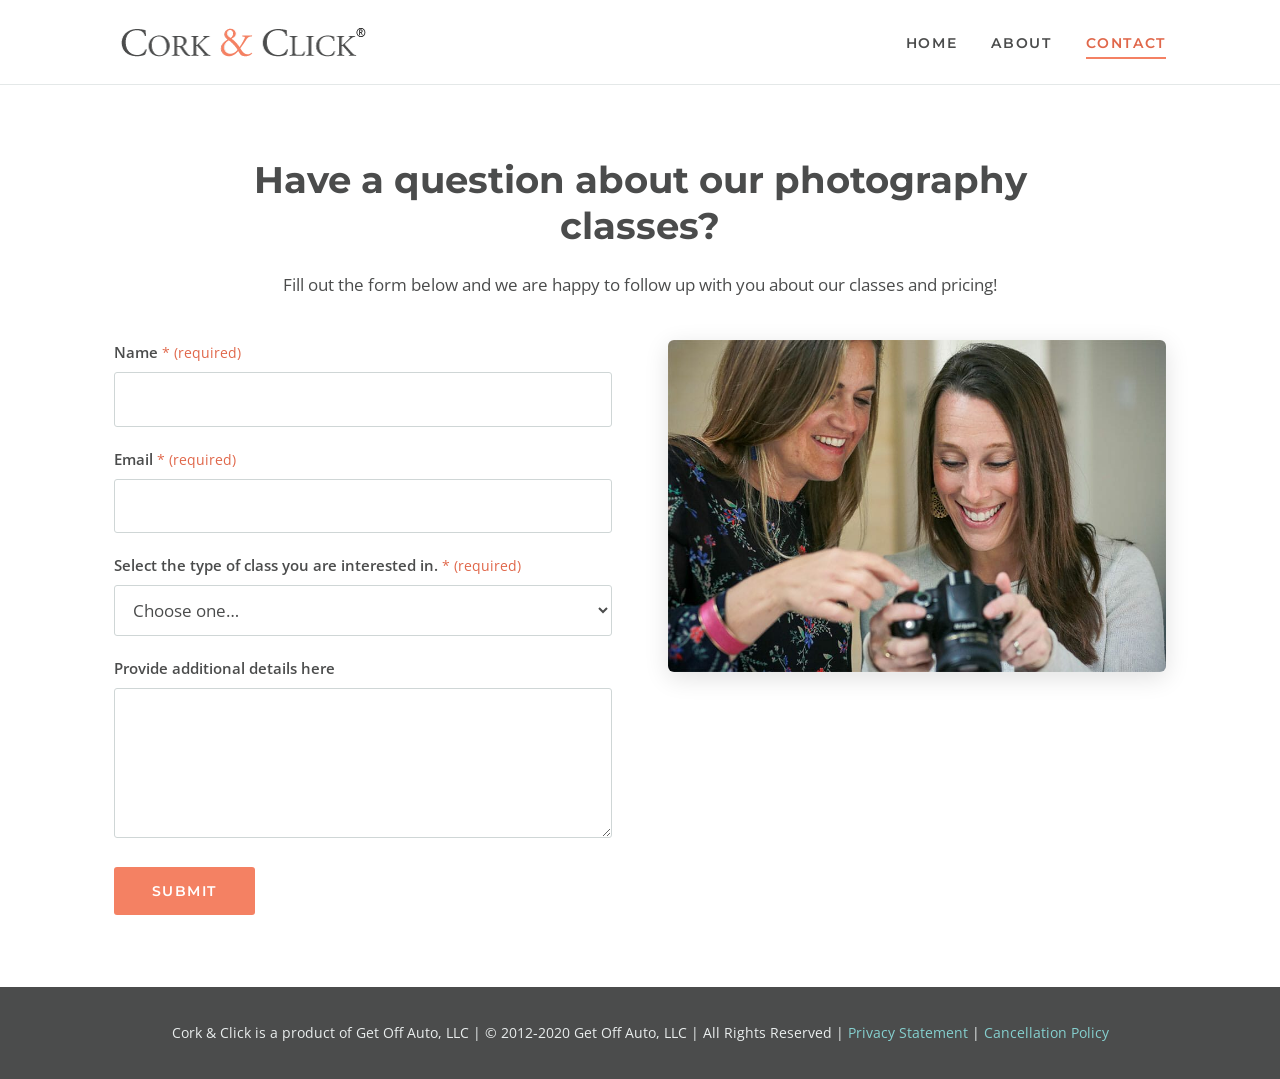
==== contact.html @ 8bd44e90 "Add files via upload" ====
<!DOCTYPE html>
<html lang="en">
<head>
<meta charset="utf-8">
<meta name="viewport" content="width=device-width, initial-scale=1">
<title>Contact – Cork &amp; Click</title>
<meta name="description" content="Contact Cork &amp; Click about photography classes and pricing.">
<link rel="icon" type="image/png" href="images/favicon.png">
<link rel="preconnect" href="https://fonts.googleapis.com"><link rel="preconnect" href="https://fonts.gstatic.com" crossorigin><link href="https://fonts.googleapis.com/css2?family=Montserrat:wght@500;600;700&family=Open+Sans:wght@400;600;700&display=swap" rel="stylesheet">
<link rel="stylesheet" href="css/style.css">
</head>
<body>
<a class="skip" href="#content">Skip to content</a>
<header class="site-header"><div class="wrap">
  <a class="logo" href="index.html"><img src="images/CorkandClick_Header_logo.png" width="260" height="45" alt="Cork &amp; Click Logo"></a>
  <button class="nav-toggle" aria-label="Menu" aria-expanded="false" aria-controls="site-nav"><span></span></button>
  <nav class="nav" id="site-nav" aria-label="Main"><ul><li><a href="index.html">Home</a></li><li><a href="about.html">About</a></li><li><a href="contact.html" aria-current="page">Contact</a></li></ul></nav>
</div></header>
<main id="content">

<section><div class="wrap">
  <div class="center narrow" style="margin:0 auto 40px">
    <h1 style="font-size:clamp(1.6rem,3.2vw,2.3rem)">Have a question about our photography classes?</h1>
    <p>Fill out the form below and we are happy to follow up with you about our classes and pricing!</p>
  </div>
  <div class="contact-grid">
    <!-- Replace YOUR_FORM_ID with your Formspree form ID (https://formspree.io). See README. -->
    <form action="https://formspree.io/f/YOUR_FORM_ID" method="POST">
      <div class="field"><label for="name">Name <span class="req">* (required)</span></label><input type="text" id="name" name="name" required autocomplete="name"></div>
      <div class="field"><label for="email">Email <span class="req">* (required)</span></label><input type="email" id="email" name="email" required autocomplete="email"></div>
      <div class="field"><label for="type">Select the type of class you are interested in. <span class="req">* (required)</span></label>
        <select id="type" name="class_type" required>
          <option value="" disabled selected>Choose one&hellip;</option>
          <option>Private Lesson</option><option>Group Basic Photography Class</option><option>Group iPhone Photography Class</option><option>Just have questions!</option>
        </select></div>
      <div class="field"><label for="details">Provide additional details here</label><textarea id="details" name="message"></textarea></div>
      <input class="hp" type="text" name="_gotcha" tabindex="-1" autocomplete="off" aria-hidden="true">
      <input type="hidden" name="_subject" value="Cork & Click website inquiry">
      <button class="btn" type="submit">Submit</button>
    </form>
    <img class="contact-img" src="images/Learning.jpg" alt="Two women looking at a camera together" width="900" height="600" loading="lazy">
  </div>
</div></section>

</main>
<footer class="site-footer"><div class="wrap"><p>Cork &amp; Click is a product of Get Off Auto, LLC | &copy; 2012-2020 Get Off Auto, LLC | All Rights Reserved | <a href="privacy.html">Privacy Statement</a> | <a href="cancellation.html">Cancellation Policy</a></p></div></footer>
<script src="js/main.js" defer></script>
</body>
</html>
---- css/style.css ----
:root{
  --ink:#4b4c4c; --ink-soft:#6b6c6c; --coral:#f48163; --coral-dark:#e0674a;
  --teal:#85d0cf; --teal-dark:#5fb8b7; --paper:#fff; --tint:#f4fafa; --line:#e4e8e8;
  --max:1100px;
}
*{box-sizing:border-box}
html{scroll-behavior:smooth}
body{margin:0;font-family:"Open Sans",system-ui,-apple-system,"Segoe UI",Roboto,Arial,sans-serif;font-size:17px;line-height:1.7;color:var(--ink);background:var(--paper)}
img{max-width:100%;height:auto;display:block}
a{color:var(--coral-dark);text-decoration:none}
a:hover{text-decoration:underline}
h1,h2,h3,h4{font-family:"Montserrat","Open Sans",system-ui,sans-serif;line-height:1.25;margin:0 0 .6em;color:var(--ink)}
h1{font-size:clamp(2rem,5vw,3.2rem);font-weight:700}
h2{font-size:clamp(1.5rem,3vw,2.1rem);font-weight:600}
h3{font-size:1.3rem;font-weight:600}
p{margin:0 0 1.1em}
.wrap{max-width:var(--max);margin:0 auto;padding:0 24px}
.skip{position:absolute;left:-999px;top:0;background:#fff;padding:8px 12px;z-index:100}
.skip:focus{left:8px;top:8px}

/* header */
.site-header{position:sticky;top:0;z-index:50;background:rgba(255,255,255,.97);border-bottom:1px solid var(--line)}
.site-header .wrap{display:flex;align-items:center;justify-content:space-between;min-height:84px}
.logo img{width:260px;height:auto}
.nav ul{list-style:none;margin:0;padding:0;display:flex;gap:34px}
.nav a{font-family:"Montserrat",sans-serif;font-weight:600;font-size:.85rem;letter-spacing:.12em;text-transform:uppercase;color:var(--ink);padding:6px 0;border-bottom:2px solid transparent}
.nav a:hover,.nav a[aria-current="page"]{color:var(--coral-dark);border-bottom-color:var(--coral);text-decoration:none}
.nav-toggle{display:none;background:none;border:0;padding:8px;cursor:pointer}
.nav-toggle span,.nav-toggle span::before,.nav-toggle span::after{display:block;width:26px;height:2px;background:var(--ink);position:relative;content:""}
.nav-toggle span::before{position:absolute;top:-8px}.nav-toggle span::after{position:absolute;top:8px}
@media(max-width:760px){
  .logo img{width:200px}
  .nav-toggle{display:block}
  .nav{display:none;position:absolute;left:0;right:0;top:100%;background:#fff;border-bottom:1px solid var(--line)}
  .nav.open{display:block}
  .nav ul{flex-direction:column;gap:0;padding:8px 24px 16px}
  .nav a{display:block;padding:12px 0;border-bottom:1px solid var(--line)}
}

/* hero */
.hero{position:relative;color:#fff;text-align:center;background:#333 center/cover no-repeat fixed;padding:130px 0 120px}
.hero::before{content:"";position:absolute;inset:0;background:rgba(30,40,40,.52)}
.hero .wrap{position:relative;max-width:820px}
.hero h1{color:#fff;text-shadow:0 2px 12px rgba(0,0,0,.35)}
.hero p{font-size:1.2rem;margin-bottom:.7em;text-shadow:0 1px 8px rgba(0,0,0,.4)}
@media(max-width:900px){.hero{background-attachment:scroll;padding:90px 0 80px}}

section{padding:72px 0}
.center{text-align:center}
.lead{font-size:1.25rem;max-width:760px;margin-left:auto;margin-right:auto}
.tint{background:var(--tint)}
.accent{display:block;width:70px;height:4px;background:var(--coral);margin:0 auto 28px;border-radius:2px}

.cols3{display:grid;grid-template-columns:repeat(3,1fr);gap:40px}
.cols3 .col{padding-top:22px;border-top:4px solid var(--teal)}
@media(max-width:860px){.cols3{grid-template-columns:1fr;gap:28px}}

.photo-band{height:380px;background:center 40%/cover no-repeat}
@media(max-width:900px){.photo-band{background-attachment:scroll;height:260px}}

.cards{display:grid;grid-template-columns:repeat(3,1fr);gap:32px;margin-top:40px}
.card{background:#fff;border:1px solid var(--line);border-radius:6px;overflow:hidden;box-shadow:0 2px 14px rgba(0,0,0,.05);display:flex;flex-direction:column}
.card img{aspect-ratio:4/3;object-fit:cover;width:100%}
.card .body{padding:26px 26px 12px}
.card h3{margin-bottom:.5em}
@media(max-width:900px){.cards{grid-template-columns:1fr}}

.btn{display:inline-block;background:var(--coral);color:#fff;font-family:"Montserrat",sans-serif;font-weight:600;letter-spacing:.1em;text-transform:uppercase;font-size:.9rem;padding:15px 38px;border:0;border-radius:3px;cursor:pointer;transition:background .2s}
.btn:hover{background:var(--coral-dark);text-decoration:none;color:#fff}
.cta{background:var(--teal);text-align:center;padding:64px 0}
.cta .btn{background:var(--ink)}.cta .btn:hover{background:#2f3030}

/* about */
.about{display:grid;grid-template-columns:minmax(260px,420px) 1fr;gap:56px;align-items:center}
.fader{position:relative;aspect-ratio:2/3;border-radius:6px;overflow:hidden;box-shadow:0 6px 24px rgba(0,0,0,.15)}
.fader img{position:absolute;inset:0;width:100%;height:100%;object-fit:cover;opacity:0;animation:fade 15s infinite}
.fader img:nth-child(1){animation-delay:0s}.fader img:nth-child(2){animation-delay:5s}.fader img:nth-child(3){animation-delay:10s}
@keyframes fade{0%{opacity:0}6%{opacity:1}33%{opacity:1}39%{opacity:0}100%{opacity:0}}
@media(prefers-reduced-motion:reduce){.fader img{animation:none}.fader img:first-child{opacity:1}}
.eyebrow{font-family:"Montserrat",sans-serif;text-transform:uppercase;letter-spacing:.2em;font-size:.8rem;color:var(--coral-dark);font-weight:600;margin-bottom:.6em}
@media(max-width:860px){.about{grid-template-columns:1fr;gap:32px}.fader{max-width:420px;margin:0 auto;width:100%}}

/* contact */
.contact-grid{display:grid;grid-template-columns:1fr 1fr;gap:56px;align-items:start}
@media(max-width:860px){.contact-grid{grid-template-columns:1fr}}
form label{display:block;font-weight:600;margin:0 0 6px;font-size:.95rem}
form .req{color:var(--coral-dark);font-weight:400;font-size:.85rem}
form .field{margin-bottom:20px}
input[type=text],input[type=email],select,textarea{width:100%;font:inherit;color:var(--ink);padding:12px 14px;border:1px solid #cfd6d6;border-radius:3px;background:#fff}
input:focus,select:focus,textarea:focus{outline:2px solid var(--teal);border-color:var(--teal)}
textarea{min-height:150px;resize:vertical}
.hp{position:absolute;left:-9999px}
.contact-img{border-radius:6px;box-shadow:0 6px 24px rgba(0,0,0,.12)}

/* text pages & posts */
.narrow{max-width:800px}
.page-title{padding:56px 0 8px;text-align:center}
.legal h3{margin-top:1.8em}
.legal address{font-style:normal;margin-bottom:1em}
.post-hero{border-radius:6px;margin:0 0 32px;width:100%}
.post h3{margin-top:1.6em}
.post figure{margin:28px 0}
.post figure img{border-radius:4px;width:100%}
.post .gallery{display:grid;grid-template-columns:repeat(3,1fr);gap:14px;margin:28px 0}
.post .gallery img{aspect-ratio:4/3;object-fit:cover;width:100%;border-radius:4px}
@media(max-width:700px){.post .gallery{grid-template-columns:1fr}}

/* footer */
.site-footer{background:var(--ink);color:#e9eded;padding:34px 0;font-size:.88rem;text-align:center}
.site-footer a{color:var(--teal)}
.site-footer p{margin:0}
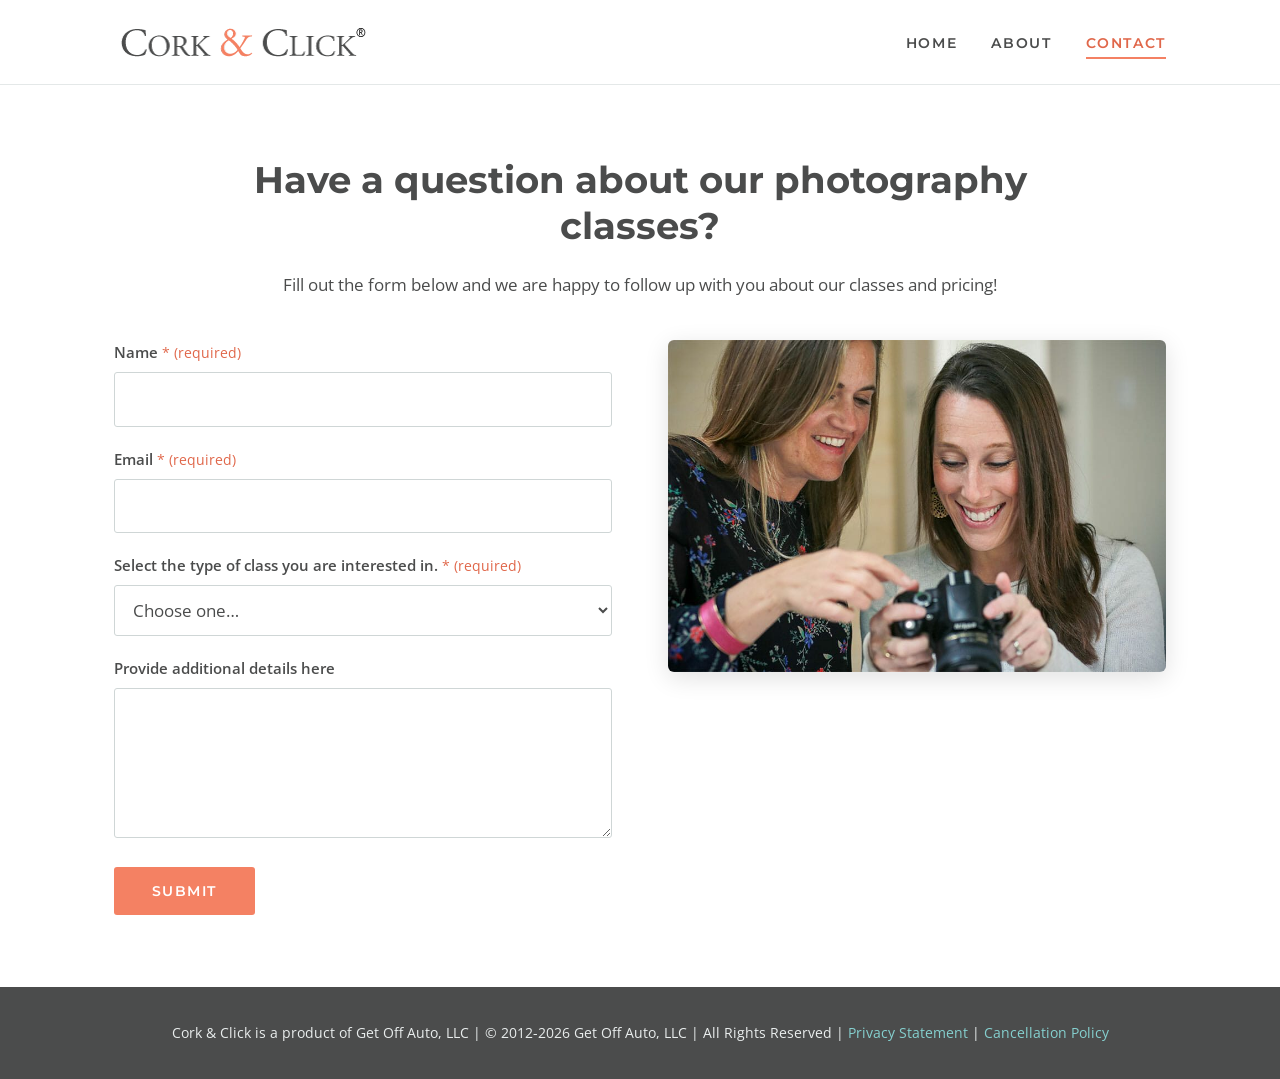
==== commit bdcf1952: "Update form submission email and copyright year Updated the email address for form submissions and r" ====
--- a/contact.html
+++ b/contact.html
@@ -24,8 +24,8 @@
     <p>Fill out the form below and we are happy to follow up with you about our classes and pricing!</p>
   </div>
   <div class="contact-grid">
-    <!-- Replace YOUR_FORM_ID with your Formspree form ID (https://formspree.io). See README. -->
-    <form action="https://formspree.io/f/YOUR_FORM_ID" method="POST">
+    <!-- Replace YOUR_EMAIL@example.com with the address that should receive submissions. See README (FormSubmit). -->
+    <form action="https://formsubmit.co/info@corkandclick.com" method="POST">
       <div class="field"><label for="name">Name <span class="req">* (required)</span></label><input type="text" id="name" name="name" required autocomplete="name"></div>
       <div class="field"><label for="email">Email <span class="req">* (required)</span></label><input type="email" id="email" name="email" required autocomplete="email"></div>
       <div class="field"><label for="type">Select the type of class you are interested in. <span class="req">* (required)</span></label>
@@ -34,8 +34,9 @@
           <option>Private Lesson</option><option>Group Basic Photography Class</option><option>Group iPhone Photography Class</option><option>Just have questions!</option>
         </select></div>
       <div class="field"><label for="details">Provide additional details here</label><textarea id="details" name="message"></textarea></div>
-      <input class="hp" type="text" name="_gotcha" tabindex="-1" autocomplete="off" aria-hidden="true">
+      <input class="hp" type="text" name="_honey" tabindex="-1" autocomplete="off" aria-hidden="true">
       <input type="hidden" name="_subject" value="Cork & Click website inquiry">
+      <input type="hidden" name="_template" value="table">
       <button class="btn" type="submit">Submit</button>
     </form>
     <img class="contact-img" src="images/Learning.jpg" alt="Two women looking at a camera together" width="900" height="600" loading="lazy">
@@ -43,7 +44,7 @@
 </div></section>
 
 </main>
-<footer class="site-footer"><div class="wrap"><p>Cork &amp; Click is a product of Get Off Auto, LLC | &copy; 2012-2020 Get Off Auto, LLC | All Rights Reserved | <a href="privacy.html">Privacy Statement</a> | <a href="cancellation.html">Cancellation Policy</a></p></div></footer>
+<footer class="site-footer"><div class="wrap"><p>Cork &amp; Click is a product of Get Off Auto, LLC | &copy; 2012-2026 Get Off Auto, LLC | All Rights Reserved | <a href="privacy.html">Privacy Statement</a> | <a href="cancellation.html">Cancellation Policy</a></p></div></footer>
 <script src="js/main.js" defer></script>
 </body>
 </html>
